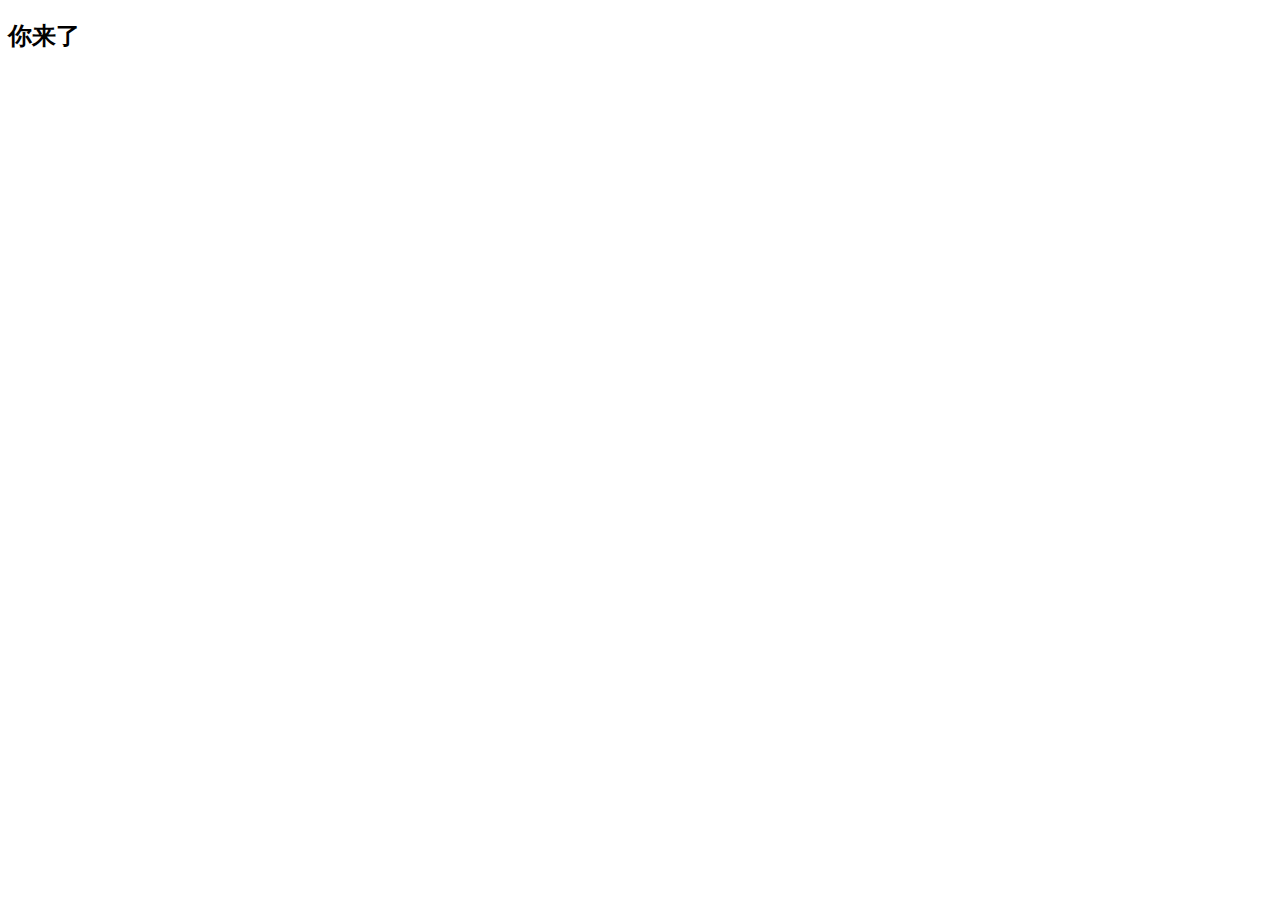
==== public/manage_my/index.html @ 0fcfda0d "logi(登录)完成" ====
<!DOCTYPE html>
<html lang="en">
<head>
    <meta charset="UTF-8">
    <meta name="viewport" content="width=device-width, initial-scale=1.0">
    <meta http-equiv="X-UA-Compatible" content="ie=edge">
    <title>Document</title>
</head>
<body>
    <h2>你来了</h2>
</body>
</html>
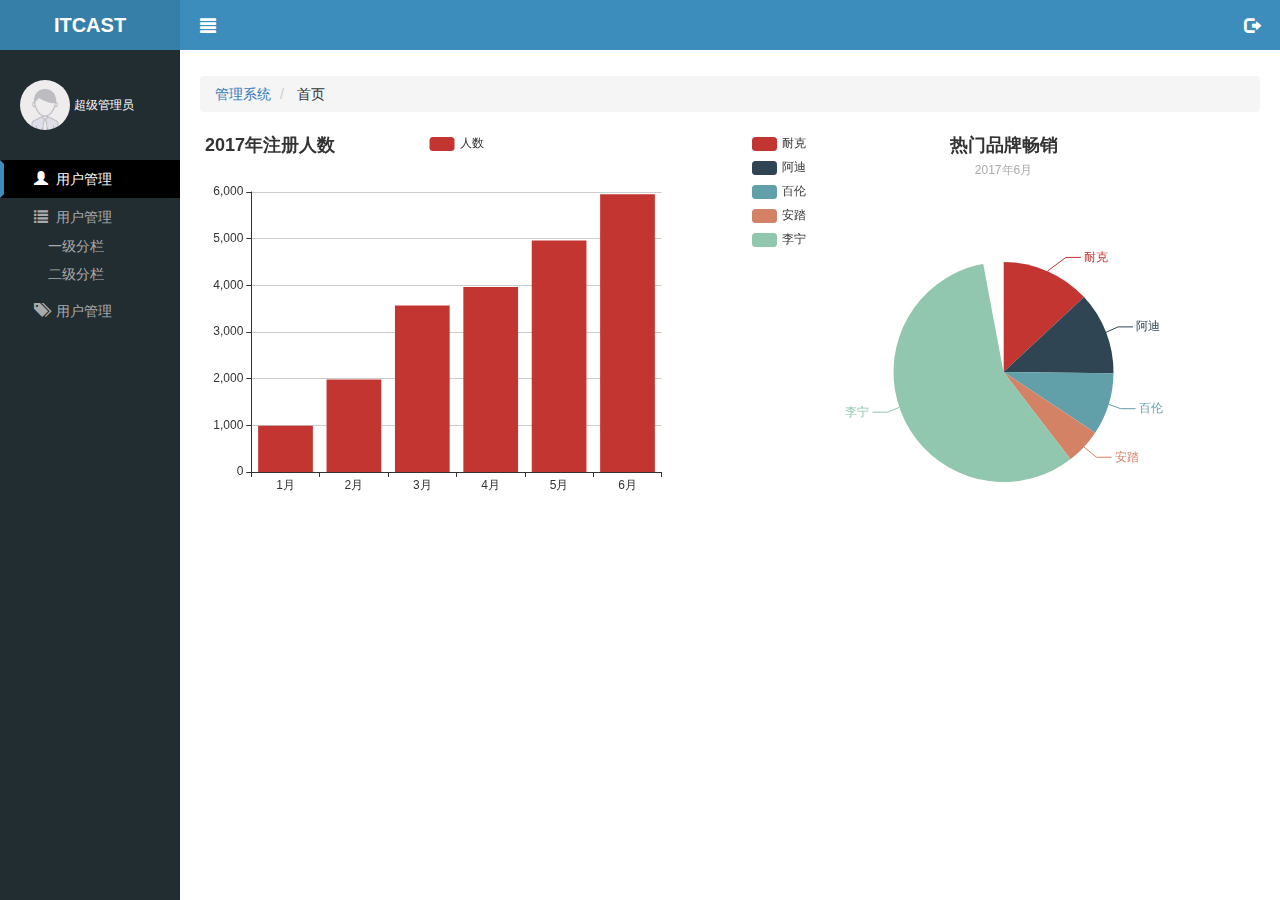
==== commit fff8813e: "首页功能完成" ====
--- a/public/manage_my/index.html
+++ b/public/manage_my/index.html
@@ -1,12 +1,93 @@
 <!DOCTYPE html>
 <html lang="en">
+
 <head>
     <meta charset="UTF-8">
     <meta name="viewport" content="width=device-width, initial-scale=1.0">
     <meta http-equiv="X-UA-Compatible" content="ie=edge">
     <title>Document</title>
+    <!-- 导入 bootstrap CSS -->
+    <link rel="stylesheet" href="./lib/bootstrap/css/bootstrap.css">
+    <!-- 导入 自己的 css -->
+    <link rel="stylesheet" href="./css/base.css">
+    <link rel="stylesheet" href="./css/index.css">
 </head>
+
 <body>
-    <h2>你来了</h2>
+    <!-- 侧边栏 -->
+    <div class="lt_aside">
+        <!-- logo -->
+        <div class="logo">
+            <h2>
+                <a href="./index.html">ITCAST</a>
+            </h2>
+        </div>
+        <!-- 用户头像 -->
+        <div class="user">
+            <!-- 图片 -->
+            <img src="./images/default.png" alt="">
+            <!-- 用户名字 -->
+            <span>超级管理员</span>
+        </div>
+        <!-- 菜单 -->
+        <div class="content">
+            <ul>
+                <li class="active">
+                    <a href="javascript:void(0);">
+                        <span class="glyphicon glyphicon-user"></span>
+                        用户管理
+                    </a>
+                </li>
+                <li>
+                    <a href="javascript:void(0);">
+                        <span class="glyphicon glyphicon-list"></span>
+                        用户管理
+                    </a>
+                    <ol>
+                        <li><a href="javascript:void(0);">一级分栏</a></li>
+                        <li><a href="javascript:void(0);">二级分栏</a></li>
+                    </ol>
+                </li>
+                <li>
+                    <a href="javascript:void(0);">
+                        <span class="glyphicon glyphicon-tags"></span>
+                        用户管理
+                    </a>
+                </li>
+            </ul>
+        </div>
+    </div>
+    <!-- 主体 -->
+    <div class="lt_main">
+        <!-- 主体的头部 -->
+        <div class="lt_nav clearfix">
+            <a class="glyphicon glyphicon-align-justify pull-left" href="javascript:void(0)"></a>
+            <a class="glyphicon glyphicon glyphicon-log-out pull-right" href="javascript:void(0)"></a>
+        </div>
+        <div class="content clearfix">
+            <!-- 导航 -->
+            <ol class="breadcrumb">
+                <li>
+                    <a href="#">管理系统</a>
+                </li>
+                <li>
+                    首页
+                </li>
+            </ol>
+            <div id="main_left" class="pull-left" style="width: 513px;height:400px;"></div>
+            <div id="main_right" class="pull-right" style="width: 513px;height:400px; right:0; "></div>
+        </div>
+
+
+    </div>
 </body>
-</html>+
+</html>
+<!-- 导入 JQ -->
+<script src="./lib/jquery/jquery.js"></script>
+<!-- 导入 bootstrap 的 JS -->
+<script src="./lib/bootstrap/js/bootstrap.js"></script>
+<!-- 导入 Echarts -->
+<script src="./lib/echarts/echarts.min.js"></script>
+<!-- 导入 自己的 JS -->
+<script src="./js/index.js"></script>--- a/public/manage_my/css/base.css
+++ b/public/manage_my/css/base.css
@@ -0,0 +1,17 @@
+h2{
+    margin: 0;
+    padding: 0 ;
+}
+*{
+    margin: 0;
+    padding: 0;
+}
+a{
+    text-decoration: none;
+}
+a:hover{
+    text-decoration: none;
+}
+ol,ul{
+    list-style: none;
+}--- a/public/manage_my/css/index.css
+++ b/public/manage_my/css/index.css
@@ -0,0 +1,92 @@
+/* logo 部分 */
+.lt_aside{
+    width: 180px;
+    height: 100%;
+    background-color: #222d32;
+    position: absolute;
+}
+.lt_aside .logo{
+    background-color: #367fa9;
+    height: 50px;
+    width: 100%;
+}
+.lt_aside .logo h2 a{
+    line-height: 50px;
+    font-size: 20px;
+    font-weight: 700;
+    text-align: center;
+    color: white;
+    display: block;
+}
+
+/* 用户头像部分 */
+.lt_aside .user{
+    padding: 30px 20px;
+    overflow: hidden;
+}
+.lt_aside .user img{
+    width: 50px;
+    height: 50px;
+    border-radius: 50%;
+}
+.lt_aside .user span{
+    color: white;
+    font-size: 12px;
+}
+
+/* 菜单部分 */
+.lt_aside .content{}
+.lt_aside .content ul{}
+.lt_aside .content ul li{
+    border: 4px solid transparent;
+}
+.lt_aside .content li.active{
+   border-left-color:#3c8dbc ;
+   background-color: black;
+}
+.lt_aside .content li.active a{
+    color: white;
+}
+
+.lt_aside .content ul li a{
+    color: #aaa;
+    text-decoration: none;
+    padding: 30px;
+    line-height: 30px;
+    font-size: 14px;
+}
+.lt_aside .content ul li a span{
+    margin-right: 4px;
+}
+.lt_aside .content li ol a{
+    line-height: 20px;
+    padding-left: 40px;
+    font-size: 14px;
+}
+/* 侧边栏结束 */
+
+/* 主体开始 */
+.lt_main{
+    padding-left: 180px;
+    width: 100%;
+}
+.lt_main .lt_nav{
+    height: 50px;
+    width: 100%;
+    background-color: #3c8dbc;
+    padding: 0 20px;
+}
+.lt_main .lt_nav a{
+    display: block;
+    color: white;
+    line-height: 50px;
+    font-size: 16px;
+}
+
+/* 导航区域 */
+.lt_main .content{
+    padding: 26px 20px 0;
+}
+.lt_main .content .breadcrumb{}
+.lt_main .content .breadcrumb li{}
+.lt_main .content .breadcrumb li a{}
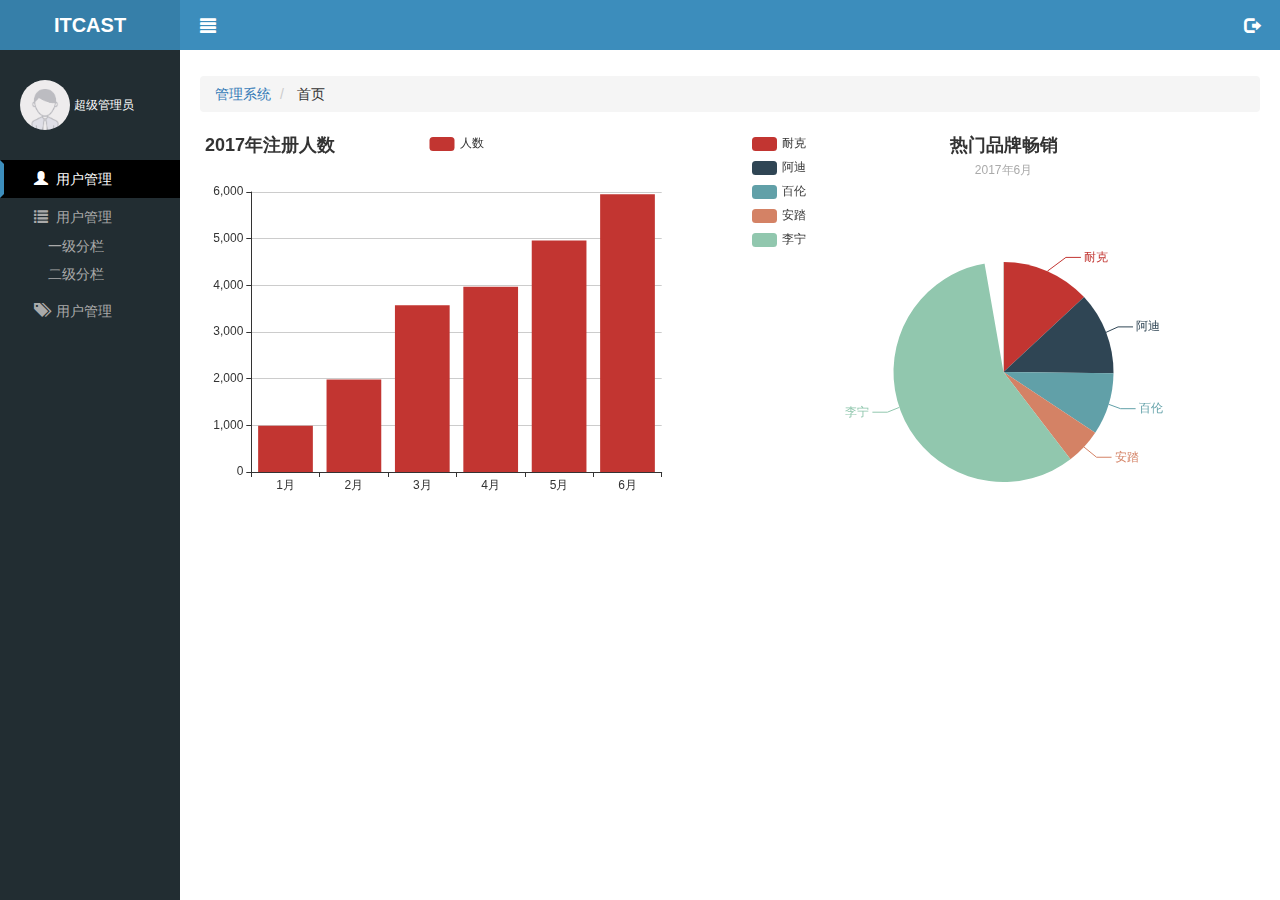
==== commit 996076ac: "完成判断是否登陆,创建了公共的JS(commom)" ====
--- a/public/manage_my/index.html
+++ b/public/manage_my/index.html
@@ -80,6 +80,24 @@
 
 
     </div>
+    <!-- 模态框 -->
+    <div class="modal fade modal-sure" tabindex="-1" role="dialog">
+        <div class="modal-dialog modal-sm" role="document">
+          <div class="modal-content">
+            <div class="modal-header">
+              <button type="button" class="close" data-dismiss="modal" aria-label="Close"><span aria-hidden="true">&times;</span></button>
+              <h4 class="modal-title">温馨提示</h4>
+            </div>
+            <div class="modal-body">
+              <p class="text-danger"><span class="glyphicon glyphicon-exclamation-sign"></span>&nbsp&nbsp您确定要退出后台管理系统吗</p>
+            </div>
+            <div class="modal-footer">
+              <button type="button" class="btn btn-default" data-dismiss="modal">取消</button>
+              <button type="button" class="btn btn-primary">确定</button>
+            </div>
+          </div><!-- /.modal-content -->
+        </div><!-- /.modal-dialog -->
+      </div><!-- /.modal -->
 </body>
 
 </html>
@@ -89,5 +107,7 @@
 <script src="./lib/bootstrap/js/bootstrap.js"></script>
 <!-- 导入 Echarts -->
 <script src="./lib/echarts/echarts.min.js"></script>
+<!-- 导入公共的 JS -->
+<script src="./js/common.js"></script>
 <!-- 导入 自己的 JS -->
 <script src="./js/index.js"></script>--- a/public/manage_my/css/index.css
+++ b/public/manage_my/css/index.css
@@ -70,6 +70,11 @@
     padding-left: 180px;
     width: 100%;
 }
+/* 给主体准备一个类名 */
+.lt_main.fullScreen{
+    padding-left:0; 
+}
+
 .lt_main .lt_nav{
     height: 50px;
     width: 100%;
@@ -81,6 +86,7 @@
     color: white;
     line-height: 50px;
     font-size: 16px;
+    text-decoration: none;
 }
 
 /* 导航区域 */
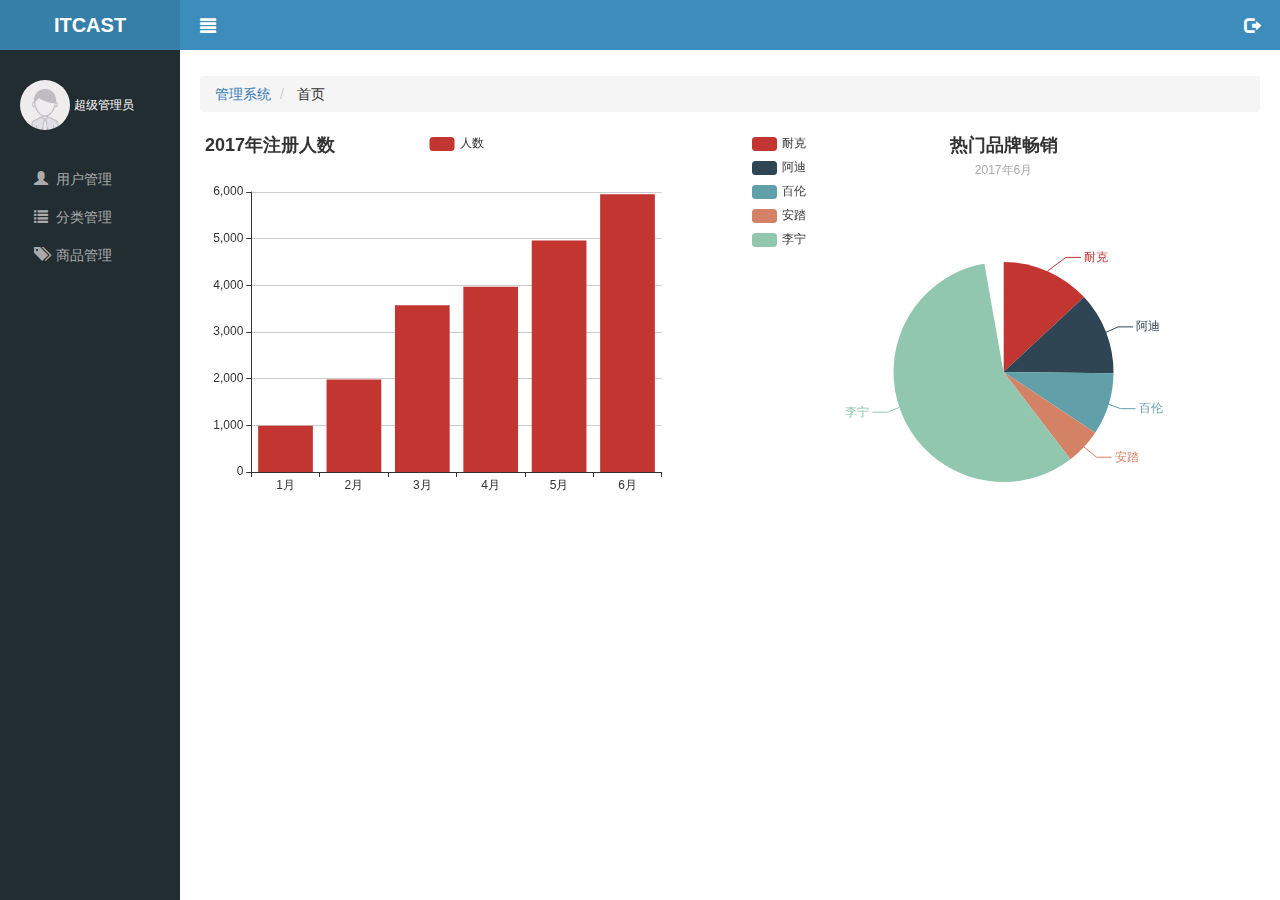
==== commit c1746f95: "合并user" ====
--- a/public/manage_my/index.html
+++ b/public/manage_my/index.html
@@ -8,9 +8,9 @@
     <title>Document</title>
     <!-- 导入 bootstrap CSS -->
     <link rel="stylesheet" href="./lib/bootstrap/css/bootstrap.css">
+    <!-- 导入公共的 CSS -->
+    <link rel="stylesheet" href="./css/base.css">
     <!-- 导入 自己的 css -->
-    <link rel="stylesheet" href="./css/base.css">
-    <link rel="stylesheet" href="./css/index.css">
 </head>
 
 <body>
@@ -32,8 +32,8 @@
         <!-- 菜单 -->
         <div class="content">
             <ul>
-                <li class="active">
-                    <a href="javascript:void(0);">
+                <li>
+                    <a href="user.html">
                         <span class="glyphicon glyphicon-user"></span>
                         用户管理
                     </a>
@@ -41,17 +41,17 @@
                 <li>
                     <a href="javascript:void(0);">
                         <span class="glyphicon glyphicon-list"></span>
-                        用户管理
+                        分类管理
                     </a>
-                    <ol>
-                        <li><a href="javascript:void(0);">一级分栏</a></li>
-                        <li><a href="javascript:void(0);">二级分栏</a></li>
+                    <ol style="display: none">
+                        <li><a href="first.html">一级分栏</a></li>
+                        <li><a href="second.html">二级分栏</a></li>
                     </ol>
                 </li>
                 <li>
-                    <a href="javascript:void(0);">
+                    <a href="products.html">
                         <span class="glyphicon glyphicon-tags"></span>
-                        用户管理
+                        商品管理
                     </a>
                 </li>
             </ul>
--- a/public/manage_my/css/base.css
+++ b/public/manage_my/css/base.css
@@ -14,4 +14,106 @@
 }
 ol,ul{
     list-style: none;
-}+}
+
+
+/* logo 部分 */
+.lt_aside{
+    width: 180px;
+    height: 100%;
+    background-color: #222d32;
+    position: absolute;
+}
+.lt_aside .logo{
+    background-color: #367fa9;
+    height: 50px;
+    width: 100%;
+}
+.lt_aside .logo h2 a{
+    line-height: 50px;
+    font-size: 20px;
+    font-weight: 700;
+    text-align: center;
+    color: white;
+    display: block;
+    text-decoration: none;
+}
+
+/* 用户头像部分 */
+.lt_aside .user{
+    padding: 30px 20px;
+    overflow: hidden;
+}
+.lt_aside .user img{
+    width: 50px;
+    height: 50px;
+    border-radius: 50%;
+}
+.lt_aside .user span{
+    color: white;
+    font-size: 12px;
+}
+
+/* 菜单部分 */
+.lt_aside .content{}
+.lt_aside .content ul{}
+.lt_aside .content ul li a{
+    border: 4px solid transparent;
+}
+.lt_aside .content li.active{
+}
+.lt_aside .content li.active>a{
+    border-left-color:#3c8dbc ;
+    background-color: black;
+    color: white;
+}
+
+.lt_aside .content ul li a{
+    color: #aaa;
+    text-decoration: none;
+    padding-left: 30px;
+    line-height: 30px;
+    display: block;
+    font-size: 14px;
+}
+.lt_aside .content ul li a span{
+    margin-right: 4px;
+}
+.lt_aside .content li ol a{
+    line-height: 20px;
+    padding-left: 48px;
+    font-size: 14px;
+}
+/* 侧边栏结束 */
+
+/* 主体开始 */
+.lt_main{
+    padding-left: 180px;
+    width: 100%;
+}
+/* 给主体准备一个类名 */
+.lt_main.fullScreen{
+    padding-left:0; 
+}
+
+.lt_main .lt_nav{
+    height: 50px;
+    width: 100%;
+    background-color: #3c8dbc;
+    padding: 0 20px;
+}
+.lt_main .lt_nav a{
+    display: block;
+    color: white;
+    line-height: 50px;
+    font-size: 16px;
+    text-decoration: none;
+}
+
+/* 导航区域 */
+.lt_main .content{
+    padding: 26px 20px 0;
+}
+.lt_main .content .breadcrumb{}
+.lt_main .content .breadcrumb li{}
+.lt_main .content .breadcrumb li a{}
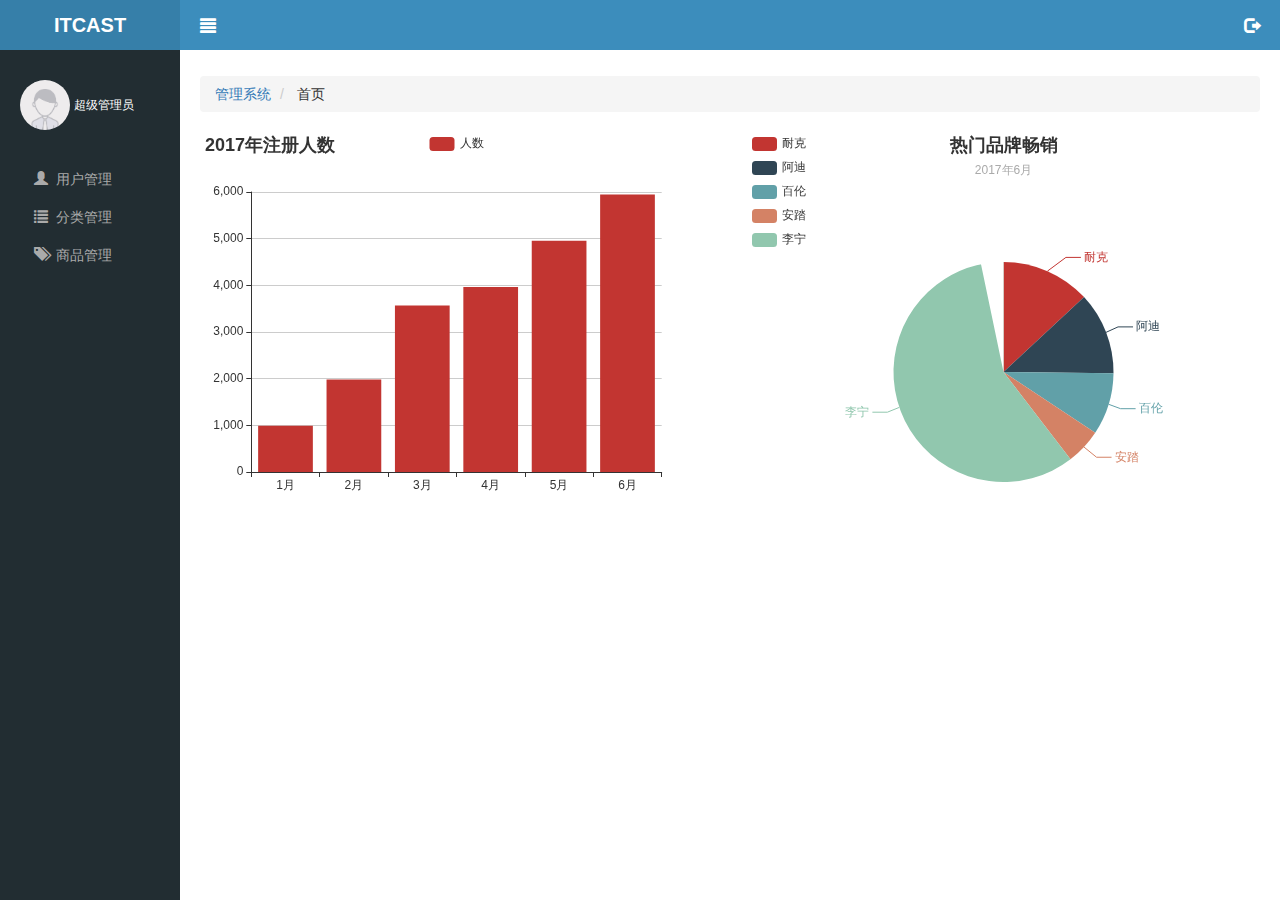
==== commit 893e46d8: "一级分栏完成" ====
--- a/public/manage_my/index.html
+++ b/public/manage_my/index.html
@@ -93,7 +93,7 @@
             </div>
             <div class="modal-footer">
               <button type="button" class="btn btn-default" data-dismiss="modal">取消</button>
-              <button type="button" class="btn btn-primary">确定</button>
+              <button type="button" class="yes btn btn-primary">确定</button>
             </div>
           </div><!-- /.modal-content -->
         </div><!-- /.modal-dialog -->
--- a/public/manage_my/css/base.css
+++ b/public/manage_my/css/base.css
@@ -14,6 +14,10 @@
 }
 ol,ul{
     list-style: none;
+}
+
+.mb-20{
+    margin-bottom:20px;
 }
 
 
